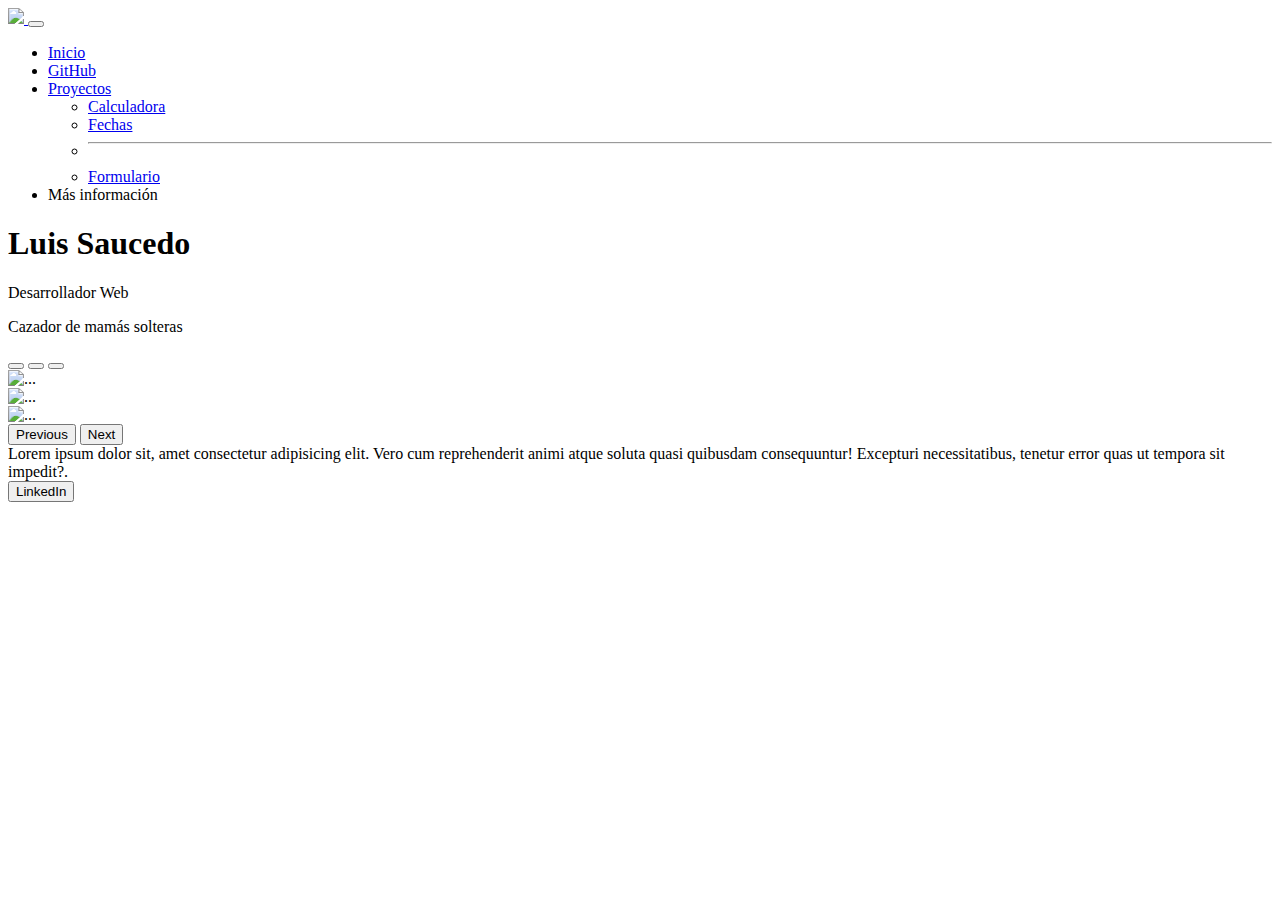
==== index.html @ 138144e4 "bootstrap" ====
<!DOCTYPE html>
<html lang="en">
  <head>
    <meta charset="utf-8" />
    <meta name="viewport" content="width=device-width, initial-scale=1" />
    <title>Bootstrap demo</title>
    <!-- Bootstrap CSS  -->
    <link
      href="https://cdn.jsdelivr.net/npm/bootstrap@5.3.0-alpha1/dist/css/bootstrap.min.css"
      rel="stylesheet"
      integrity="sha384-GLhlTQ8iRABdZLl6O3oVMWSktQOp6b7In1Zl3/Jr59b6EGGoI1aFkw7cmDA6j6gD"
      crossorigin="anonymous"
    />
    <!-- css personalizado -->
    <link rel="stylesheet" href="styles.css" />
  </head>
  <body>
    <!-- navbar -->
    <nav class="navbar navbar-expand-sm bg-body-light">
      <div class="container-fluid">
        <a class="navbar-brand" href="#">
          <img
            class="logo-ninja"
            src="./ch22-bootstrap/assets/img/ninja-128px.png"
          />
        </a>
        <button
          class="navbar-toggler"
          type="button"
          data-bs-toggle="collapse"
          data-bs-target="#navbarSupportedContent"
          aria-controls="navbarSupportedContent"
          aria-expanded="false"
          aria-label="Toggle navigation"
        >
          <span class="navbar-toggler-icon"></span>
        </button>
        <div class="collapse navbar-collapse" id="navbarSupportedContent">
          <ul class="navbar-nav me-auto mb-2 mb-lg-0">
            <li class="nav-item">
              <a class="nav-link active" aria-current="page" href="#">Inicio</a>
            </li>
            <li class="nav-item">
              <a class="nav-link" href="https://github.com/luis-saucedo17"
                >GitHub</a
              >
            </li>
            <li class="nav-item dropdown">
              <a
                class="nav-link dropdown-toggle"
                href="#"
                role="button"
                data-bs-toggle="dropdown"
                aria-expanded="false"
              >
                Proyectos
              </a>
              <ul class="dropdown-menu">
                <li><a class="dropdown-item" href="#">Calculadora</a></li>
                <li><a class="dropdown-item" href="#">Fechas</a></li>
                <li><hr class="dropdown-divider" /></li>
                <li>
                  <a class="dropdown-item" href="#">Formulario</a>
                </li>
              </ul>
            </li>
            <li class="nav-item">
              <a class="nav-link disabled">Más información</a>
            </li>
          </ul>
        </div>
      </div>
    </nav>
    <!-- Acerca de  -->
    <div class="container">
      <div class="row">
        <h1 class="col">Luis Saucedo</h1>
      </div>
      <div class="row">
        <p class="col-12 col-sm-4">Desarrollador Web</p>
        <p class="col-12 col-sm-4">Cazador de mamás solteras</p>
      </div>
    </div>

    <!-- Carousel y descripción -->
    <div class="container">
      <div class="row justify-content-center">
        <!-- carousel -->
        <div class="col-10 col-sm-7">
          <div id="carouselExampleIndicators" class="carousel slide">
            <div class="carousel-indicators">
              <button
                type="button"
                data-bs-target="#carouselExampleIndicators"
                data-bs-slide-to="0"
                class="active"
                aria-current="true"
                aria-label="Slide 1"
              ></button>
              <button
                type="button"
                data-bs-target="#carouselExampleIndicators"
                data-bs-slide-to="1"
                aria-label="Slide 2"
              ></button>
              <button
                type="button"
                data-bs-target="#carouselExampleIndicators"
                data-bs-slide-to="2"
                aria-label="Slide 3"
              ></button>
            </div>
            <div class="carousel-inner">
              <div class="carousel-item active">
                <img
                  src="/ch22-bootstrap/assets/img/sombreros1.jpg"
                  class="d-block w-100"
                  alt="..."
                />
              </div>
              <div class="carousel-item">
                <img
                  src="/ch22-bootstrap/assets/img/sombreros2.jpg"
                  class="d-block w-100"
                  alt="..."
                />
              </div>
              <div class="carousel-item">
                <img
                  src="/ch22-bootstrap/assets/img/sombreros3.jpg"
                  class="d-block w-100"
                  alt="..."
                />
              </div>
            </div>
            <button
              class="carousel-control-prev"
              type="button"
              data-bs-target="#carouselExampleIndicators"
              data-bs-slide="prev"
            >
              <span
                class="carousel-control-prev-icon"
                aria-hidden="true"
              ></span>
              <span class="visually-hidden">Previous</span>
            </button>
            <button
              class="carousel-control-next"
              type="button"
              data-bs-target="#carouselExampleIndicators"
              data-bs-slide="next"
            >
              <span
                class="carousel-control-next-icon"
                aria-hidden="true"
              ></span>
              <span class="visually-hidden">Next</span>
            </button>
          </div>
        </div>

        <!-- descripción -->
        <div class="col-10 col-sm-5">
          Lorem ipsum dolor sit, amet consectetur adipisicing elit. Vero cum
          reprehenderit animi atque soluta quasi quibusdam consequuntur!
          Excepturi necessitatibus, tenetur error quas ut tempora sit impedit?.
          <div class="col text-center">
            <button type="button" class="btn btn-dark my-2">
              LinkedIn
            </button>
          </div>
        </div>
      </div>
    </div>

    <!-- Bootstrap script -->
    <script
      src="https://cdn.jsdelivr.net/npm/bootstrap@5.3.0-alpha1/dist/js/bootstrap.bundle.min.js"
      integrity="sha384-w76AqPfDkMBDXo30jS1Sgez6pr3x5MlQ1ZAGC+nuZB+EYdgRZgiwxhTBTkF7CXvN"
      crossorigin="anonymous"
    ></script>
  </body>
</html>
---- styles.css ----
.logo-ninja {
    max-height: 50px;
}
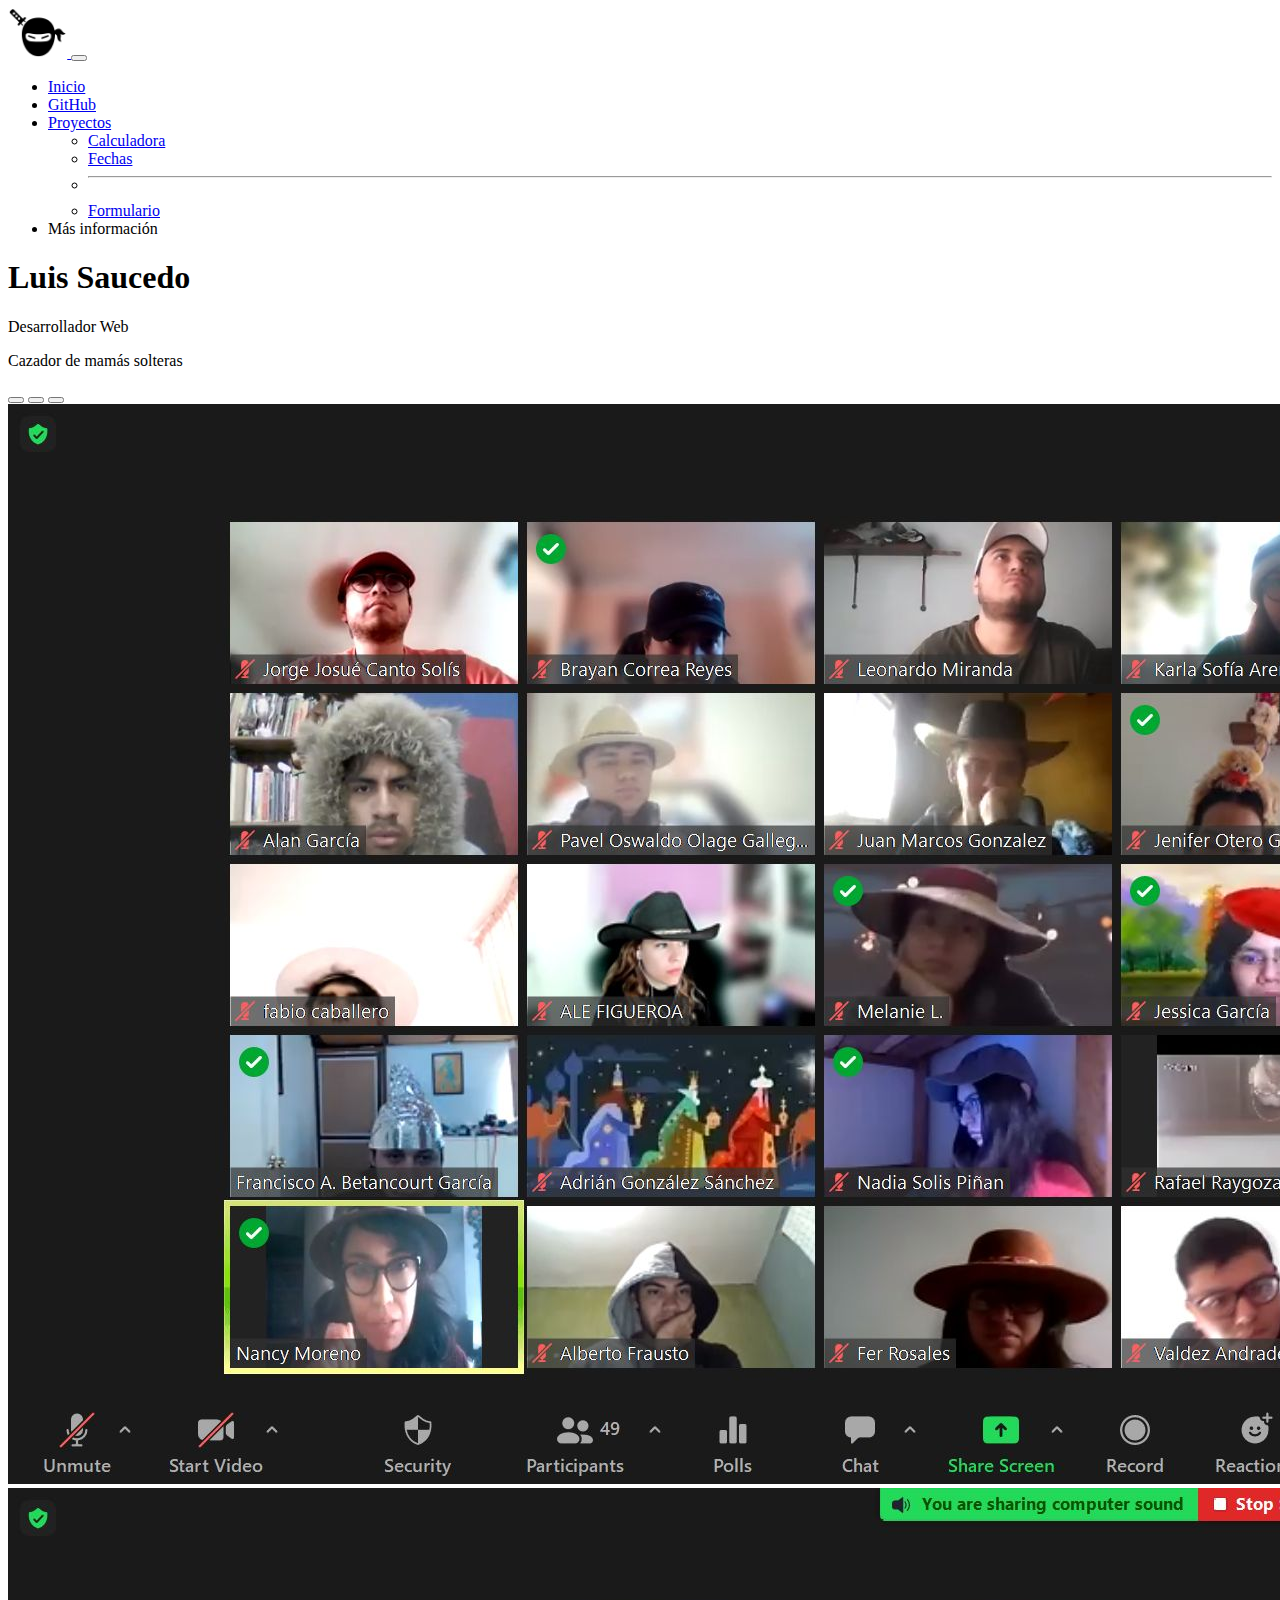
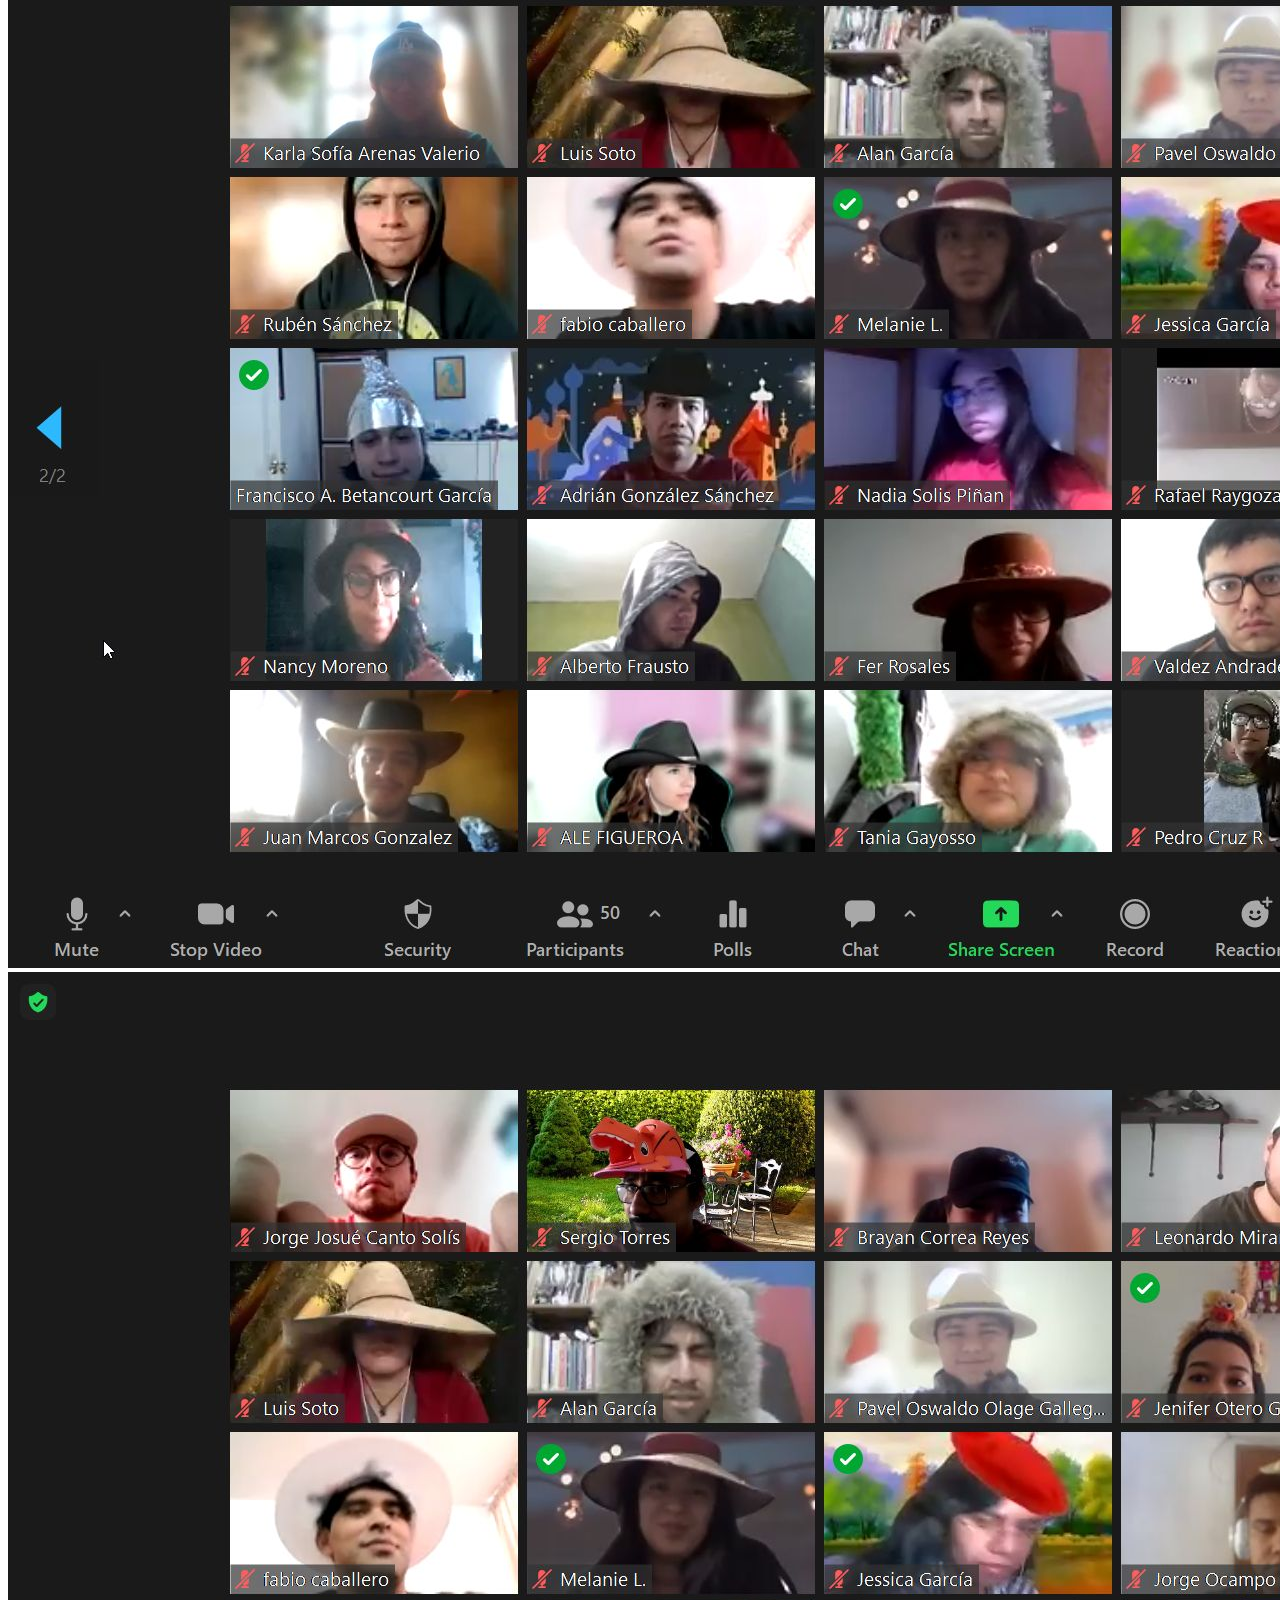
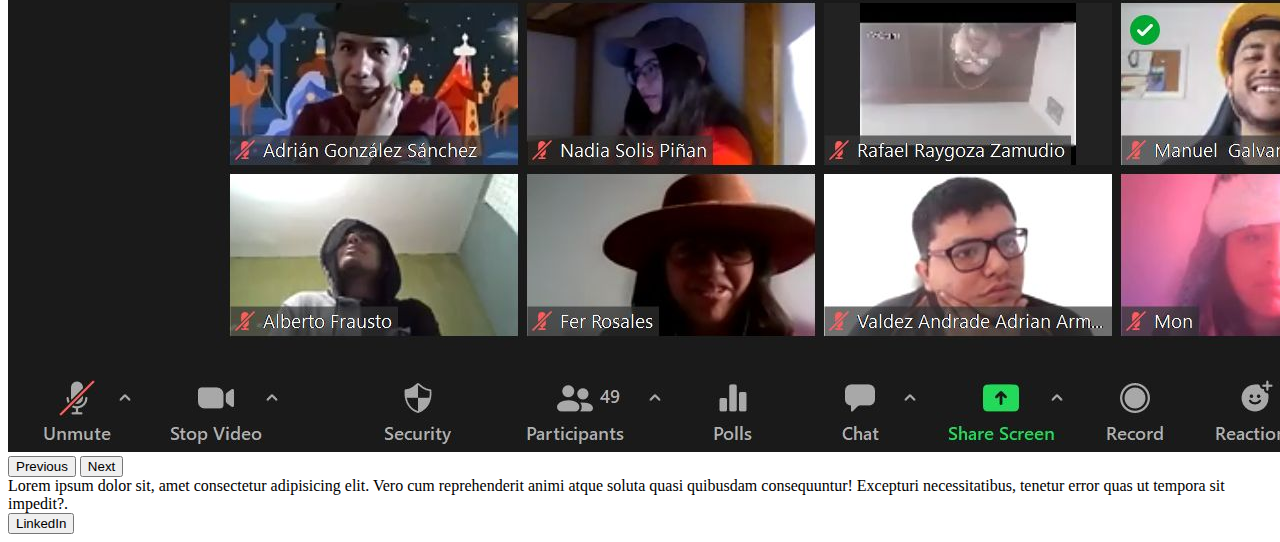
==== commit 82fb0f8f: "bootstrap page" ====
--- a/index.html
+++ b/index.html
@@ -21,7 +21,7 @@
         <a class="navbar-brand" href="#">
           <img
             class="logo-ninja"
-            src="./ch22-bootstrap/assets/img/ninja-128px.png"
+            src="./assets/img/ninja-128px.png"
           />
         </a>
         <button
@@ -113,21 +113,21 @@
             <div class="carousel-inner">
               <div class="carousel-item active">
                 <img
-                  src="/ch22-bootstrap/assets/img/sombreros1.jpg"
+                  src="/assets/img/sombreros1.jpg"
                   class="d-block w-100"
                   alt="..."
                 />
               </div>
               <div class="carousel-item">
                 <img
-                  src="/ch22-bootstrap/assets/img/sombreros2.jpg"
+                  src="/assets/img/sombreros2.jpg"
                   class="d-block w-100"
                   alt="..."
                 />
               </div>
               <div class="carousel-item">
                 <img
-                  src="/ch22-bootstrap/assets/img/sombreros3.jpg"
+                  src="/assets/img/sombreros3.jpg"
                   class="d-block w-100"
                   alt="..."
                 />
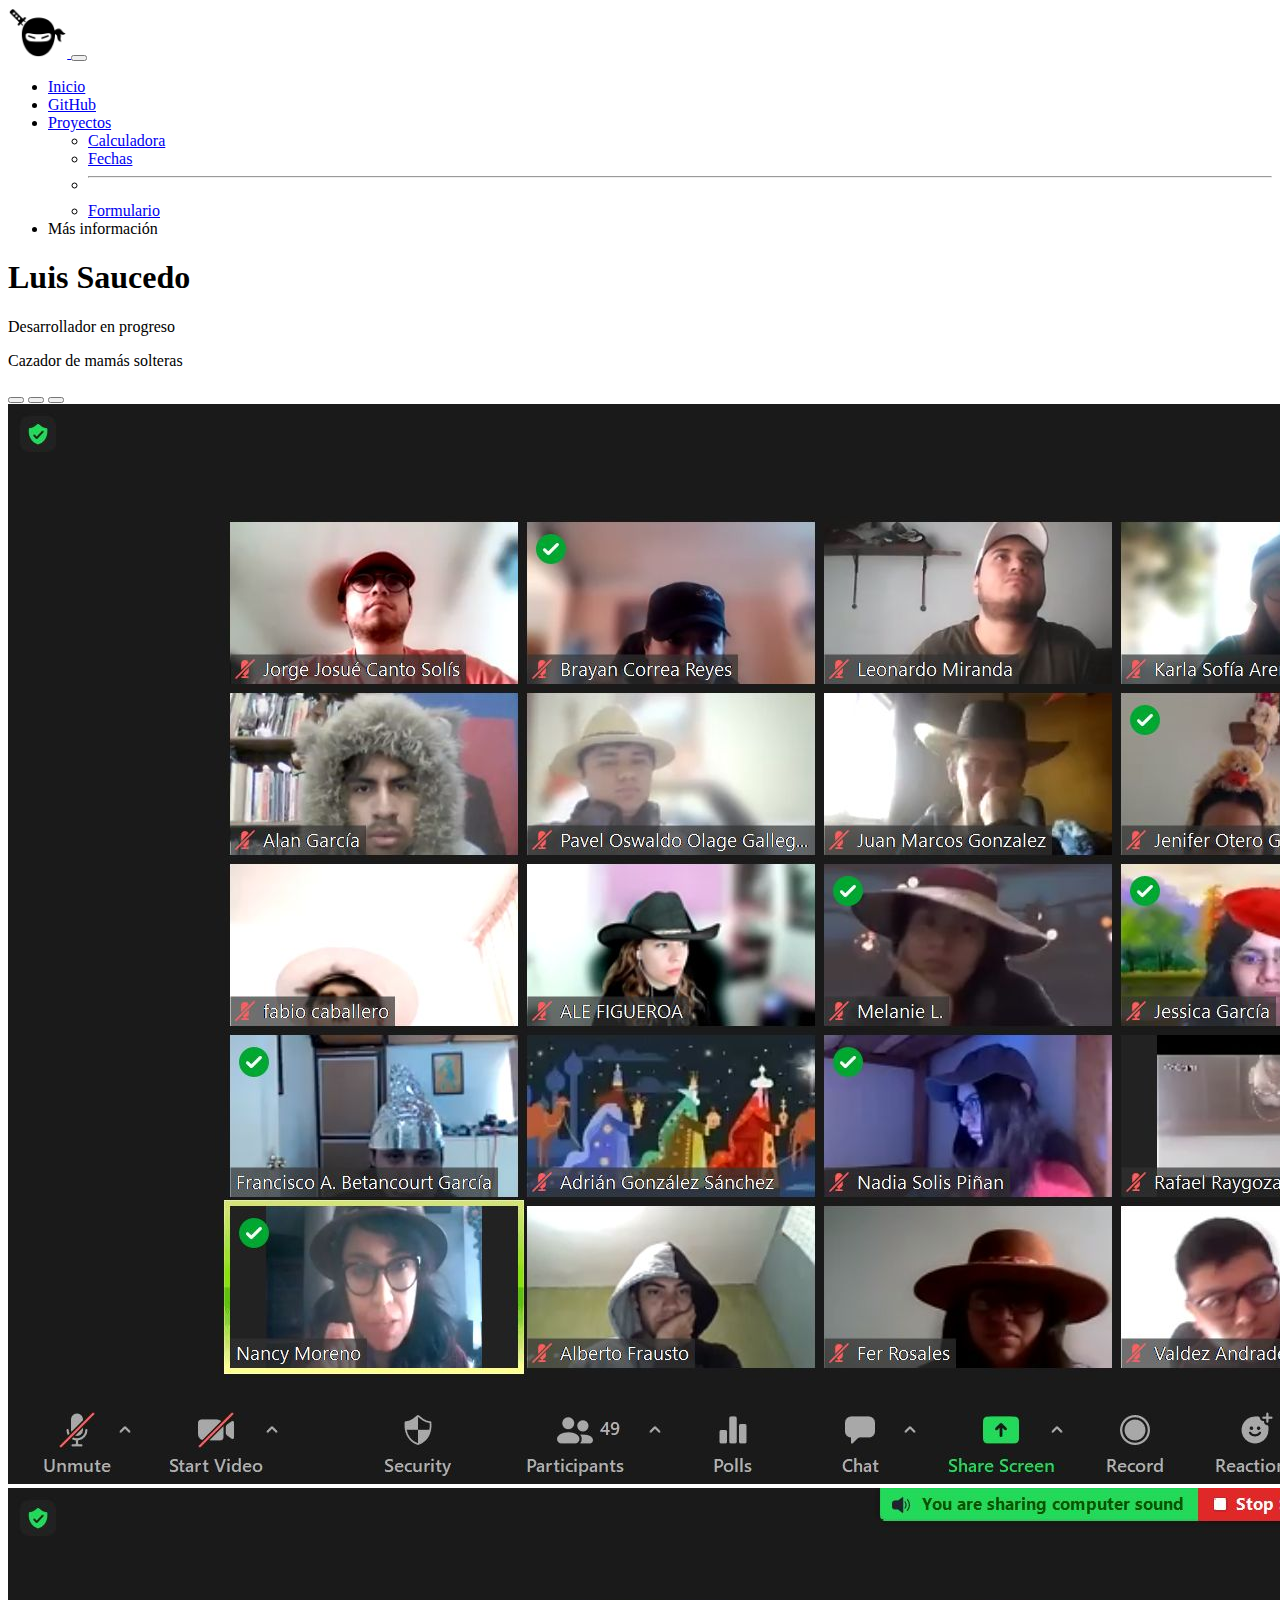
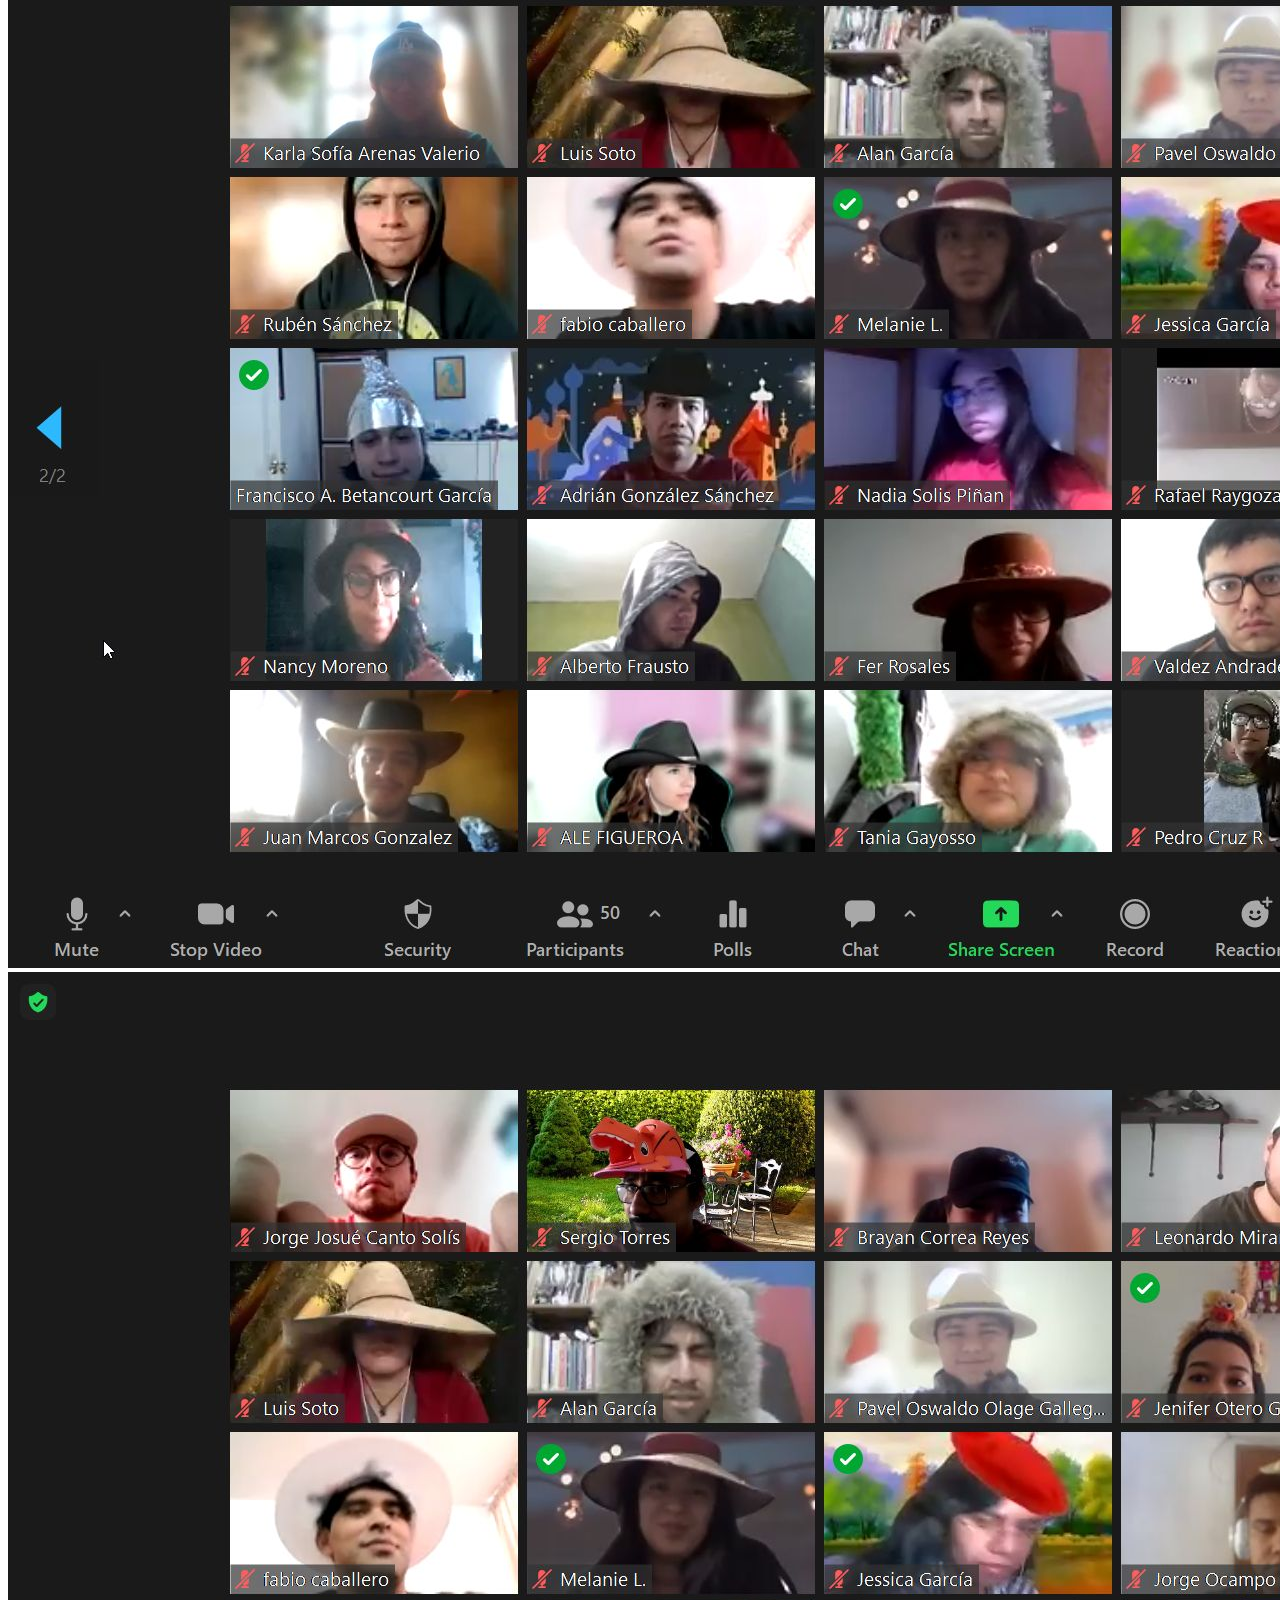
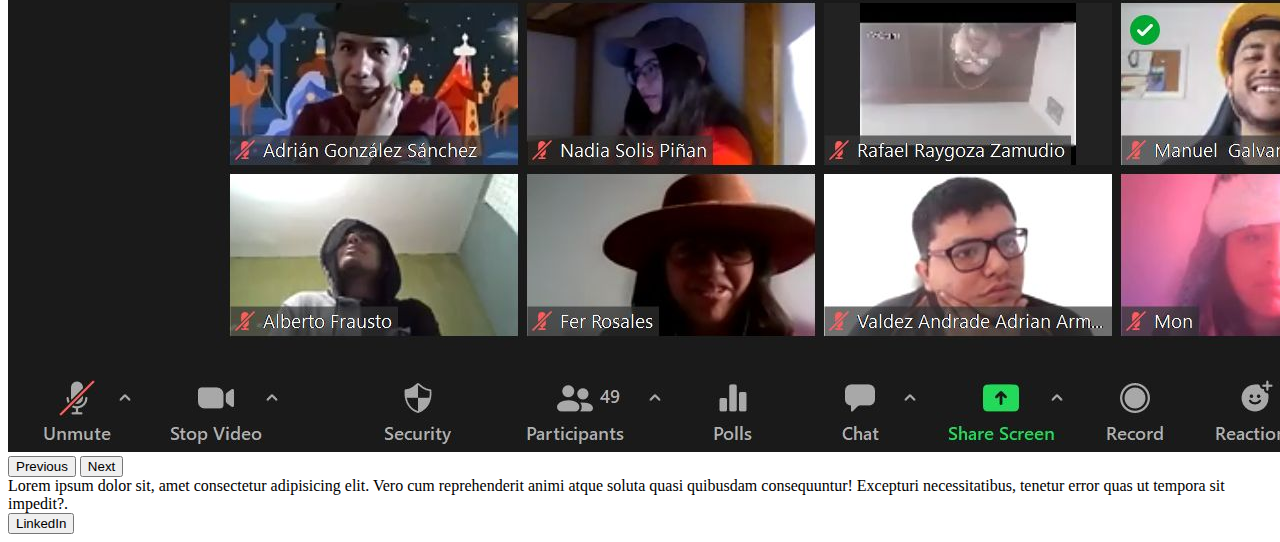
==== commit 13cfe691: "correción" ====
--- a/index.html
+++ b/index.html
@@ -77,7 +77,7 @@
         <h1 class="col">Luis Saucedo</h1>
       </div>
       <div class="row">
-        <p class="col-12 col-sm-4">Desarrollador Web</p>
+        <p class="col-12 col-sm-4">Desarrollador en progreso</p>
         <p class="col-12 col-sm-4">Cazador de mamás solteras</p>
       </div>
     </div>
@@ -171,6 +171,9 @@
             </button>
           </div>
         </div>
+
+        
+
       </div>
     </div>
 
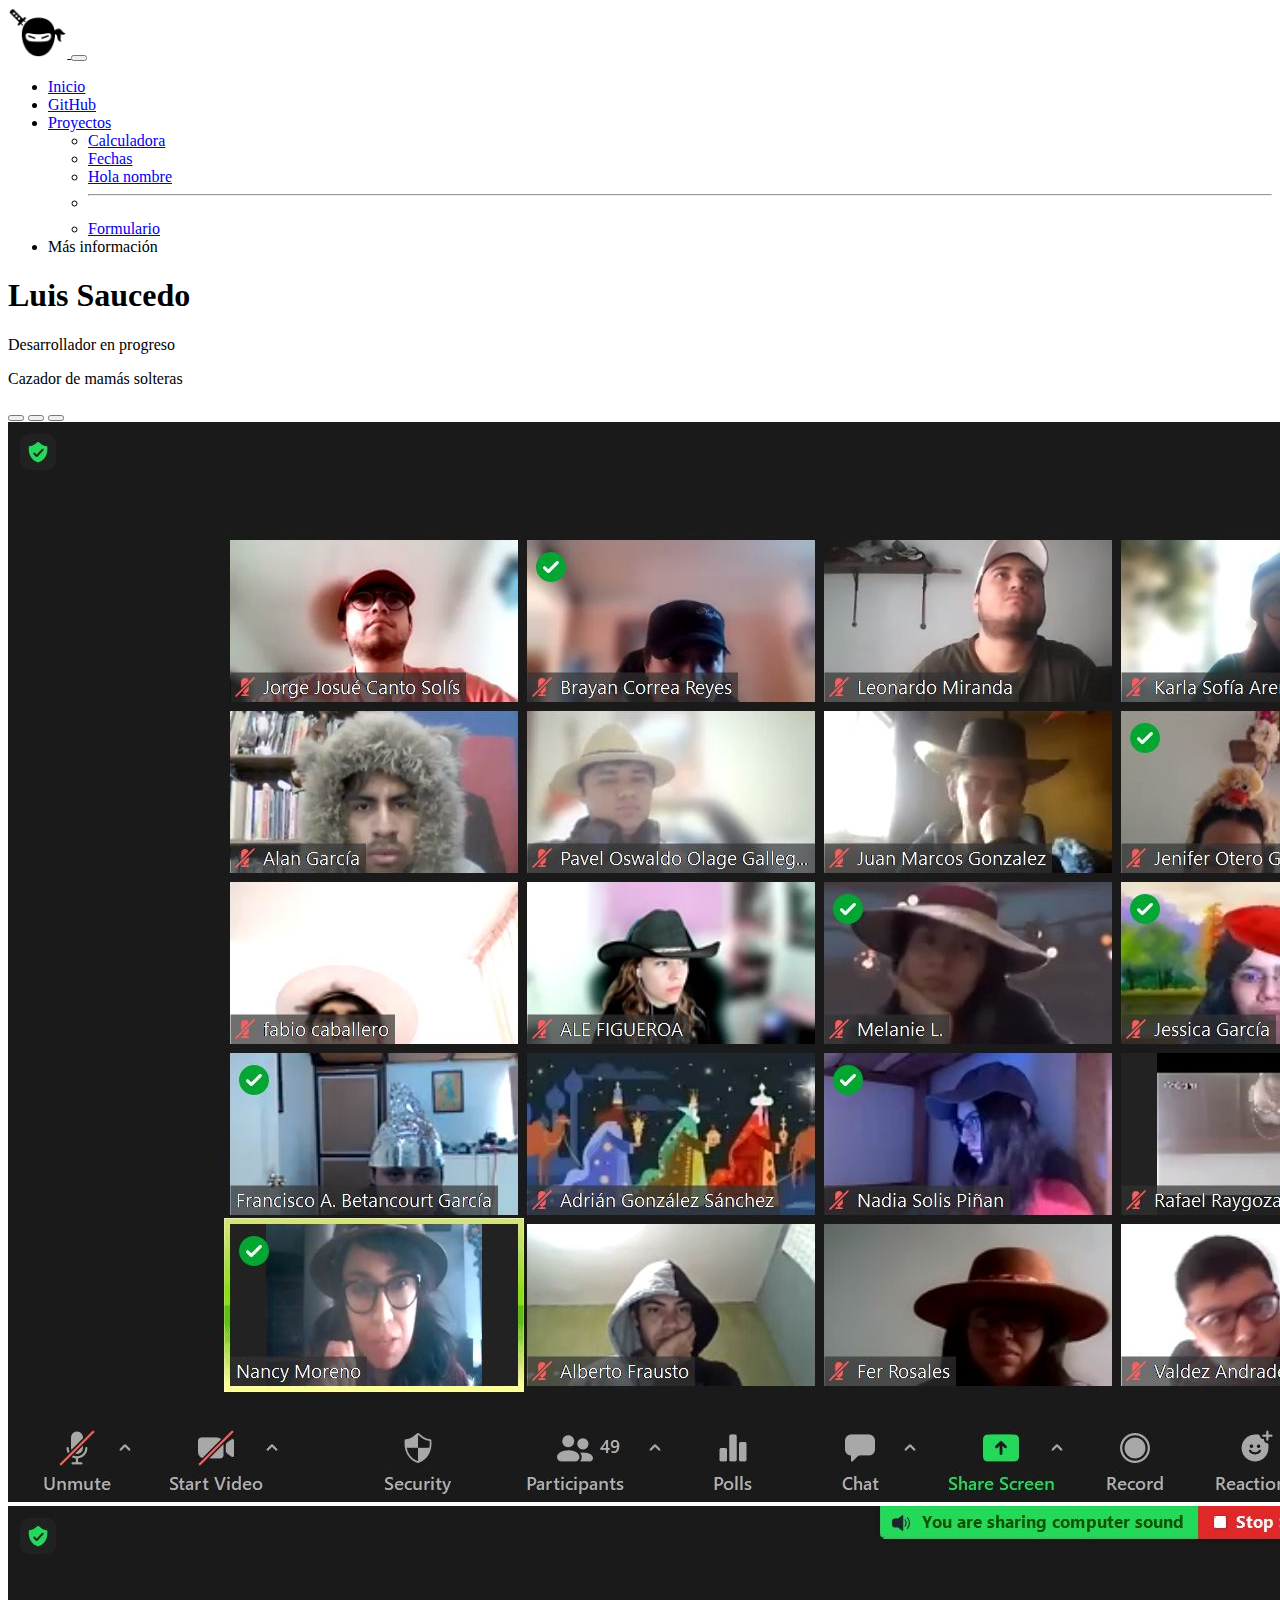
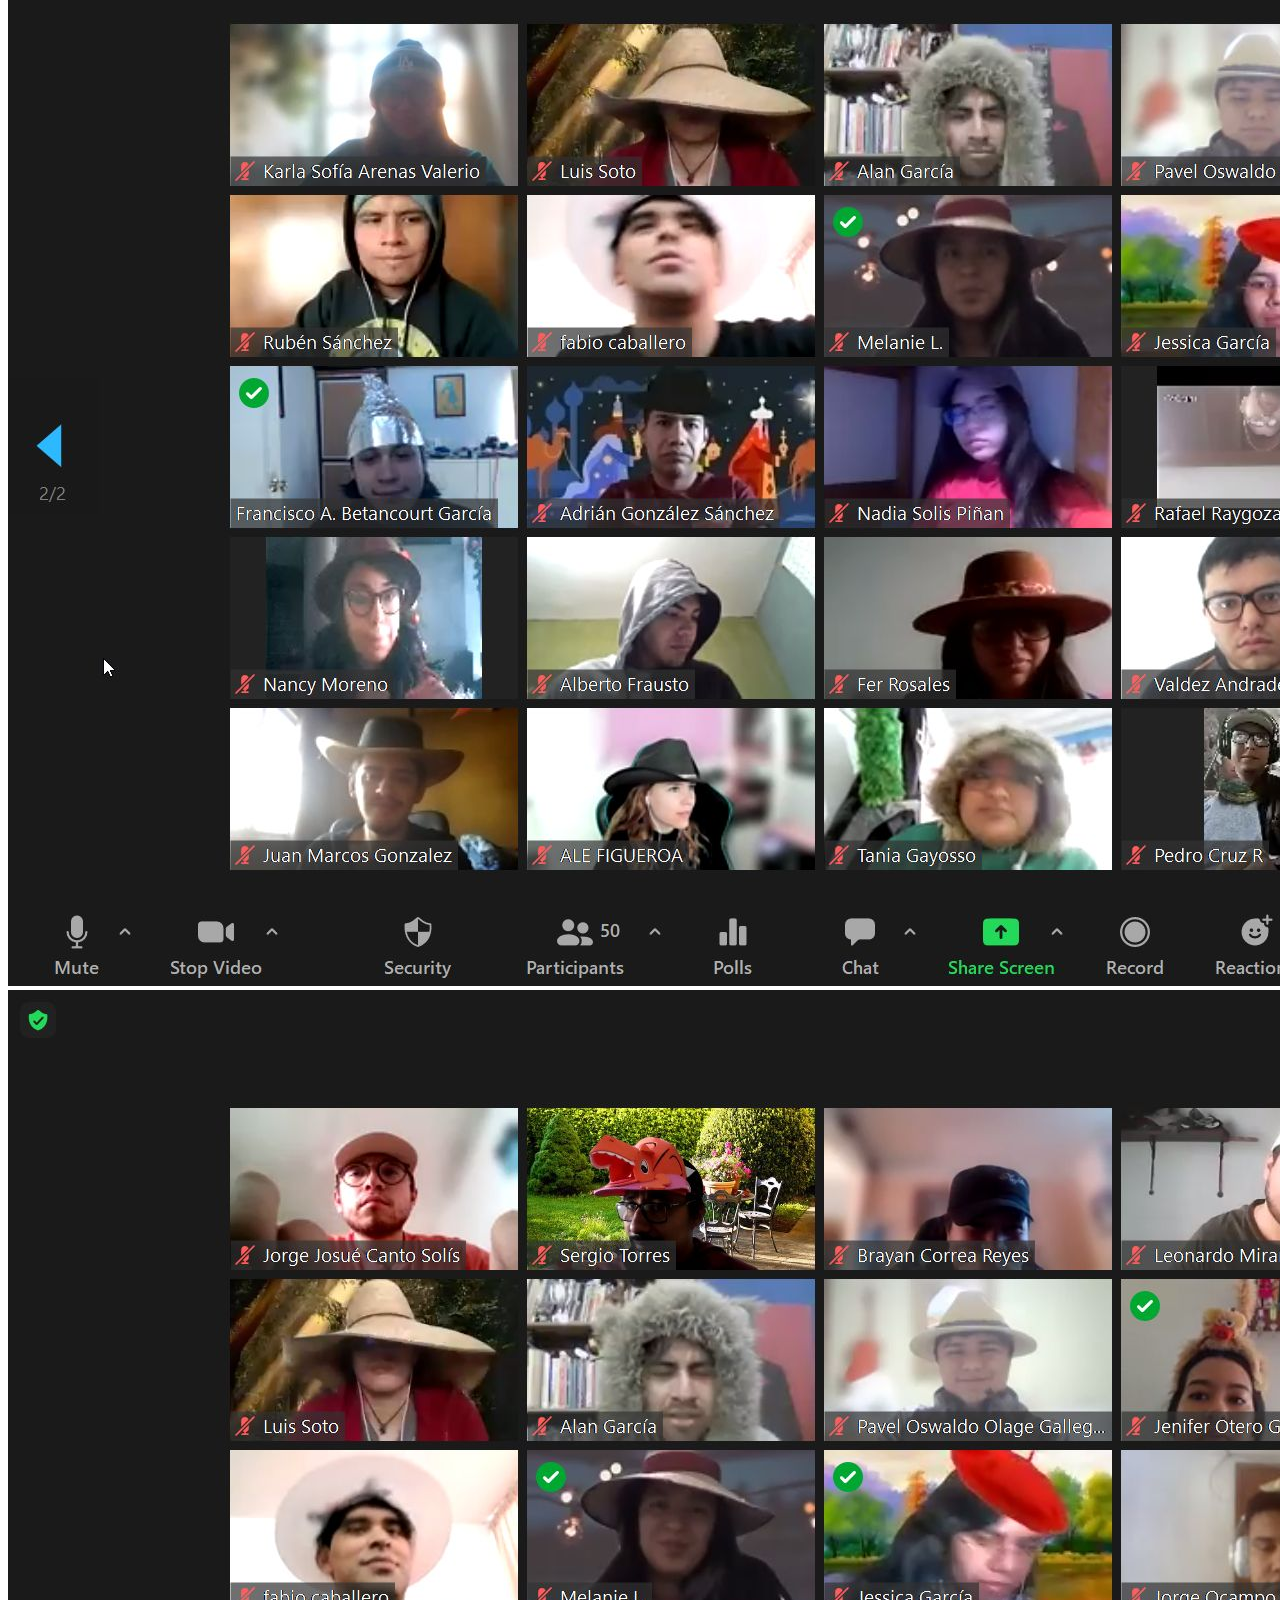
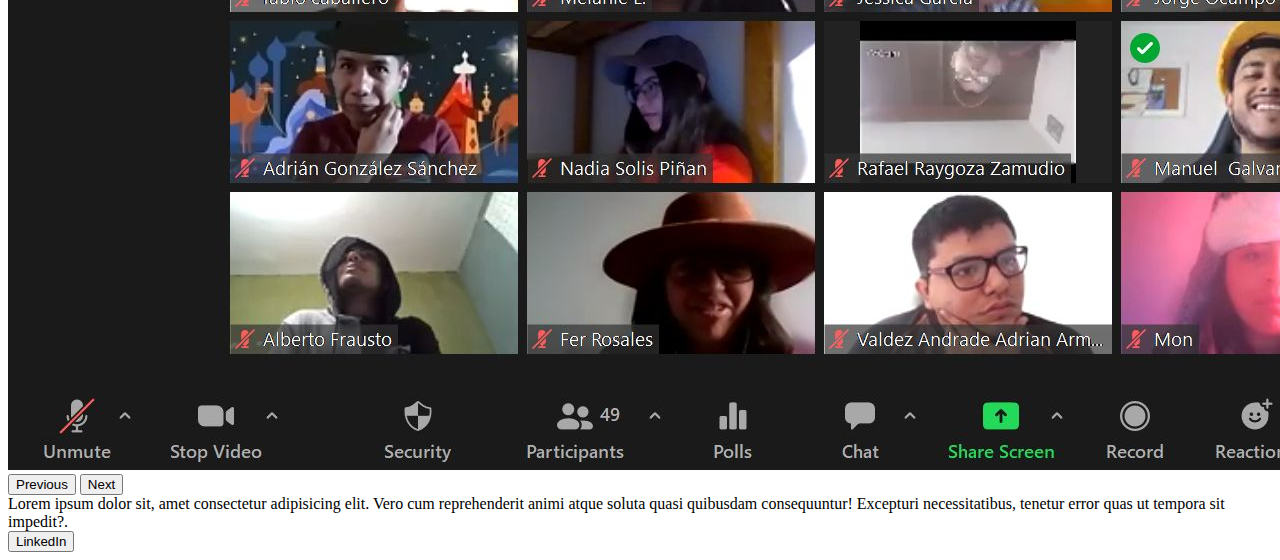
==== commit e25d5294: "Practica js" ====
--- a/index.html
+++ b/index.html
@@ -58,6 +58,7 @@
               <ul class="dropdown-menu">
                 <li><a class="dropdown-item" href="#">Calculadora</a></li>
                 <li><a class="dropdown-item" href="#">Fechas</a></li>
+                <li><a class="dropdown-item" href="./practica/hola-nombre.html">Hola nombre</a></li>
                 <li><hr class="dropdown-divider" /></li>
                 <li>
                   <a class="dropdown-item" href="#">Formulario</a>
